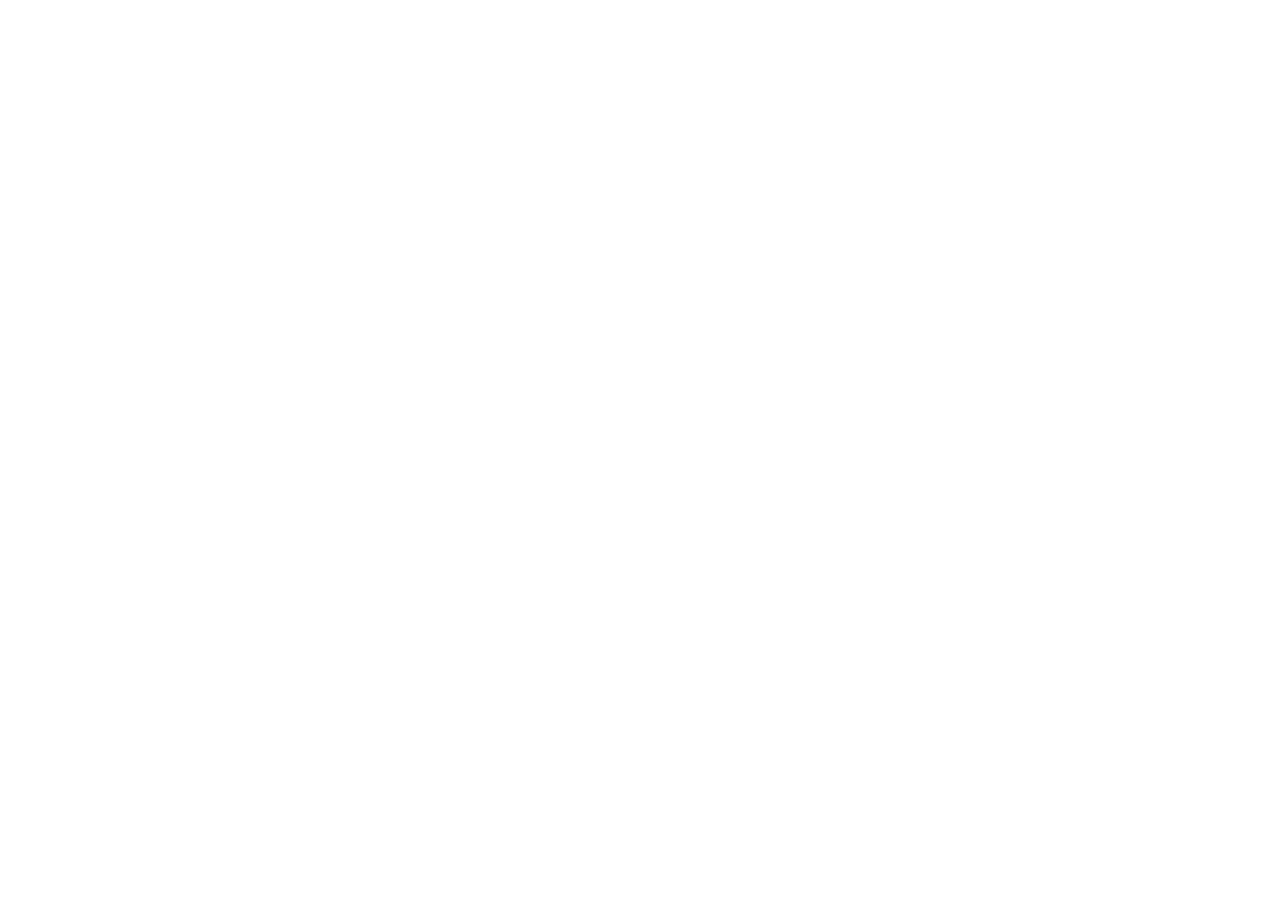
==== landingpage/index.html @ 05cea27c "Inicio" ====
<!DOCTYPE html>
<html lang="es">

<head>
   <meta charset="UTF-8">
   <meta http-equiv="X-UA-Compatible" content="IE=edge">
   <meta name="viewport" content="width=device-width, initial-scale=1.0">
   <link rel="stylesheet" href="style.css">
   <title>Document</title>
</head>

<body>



</body>

</html>
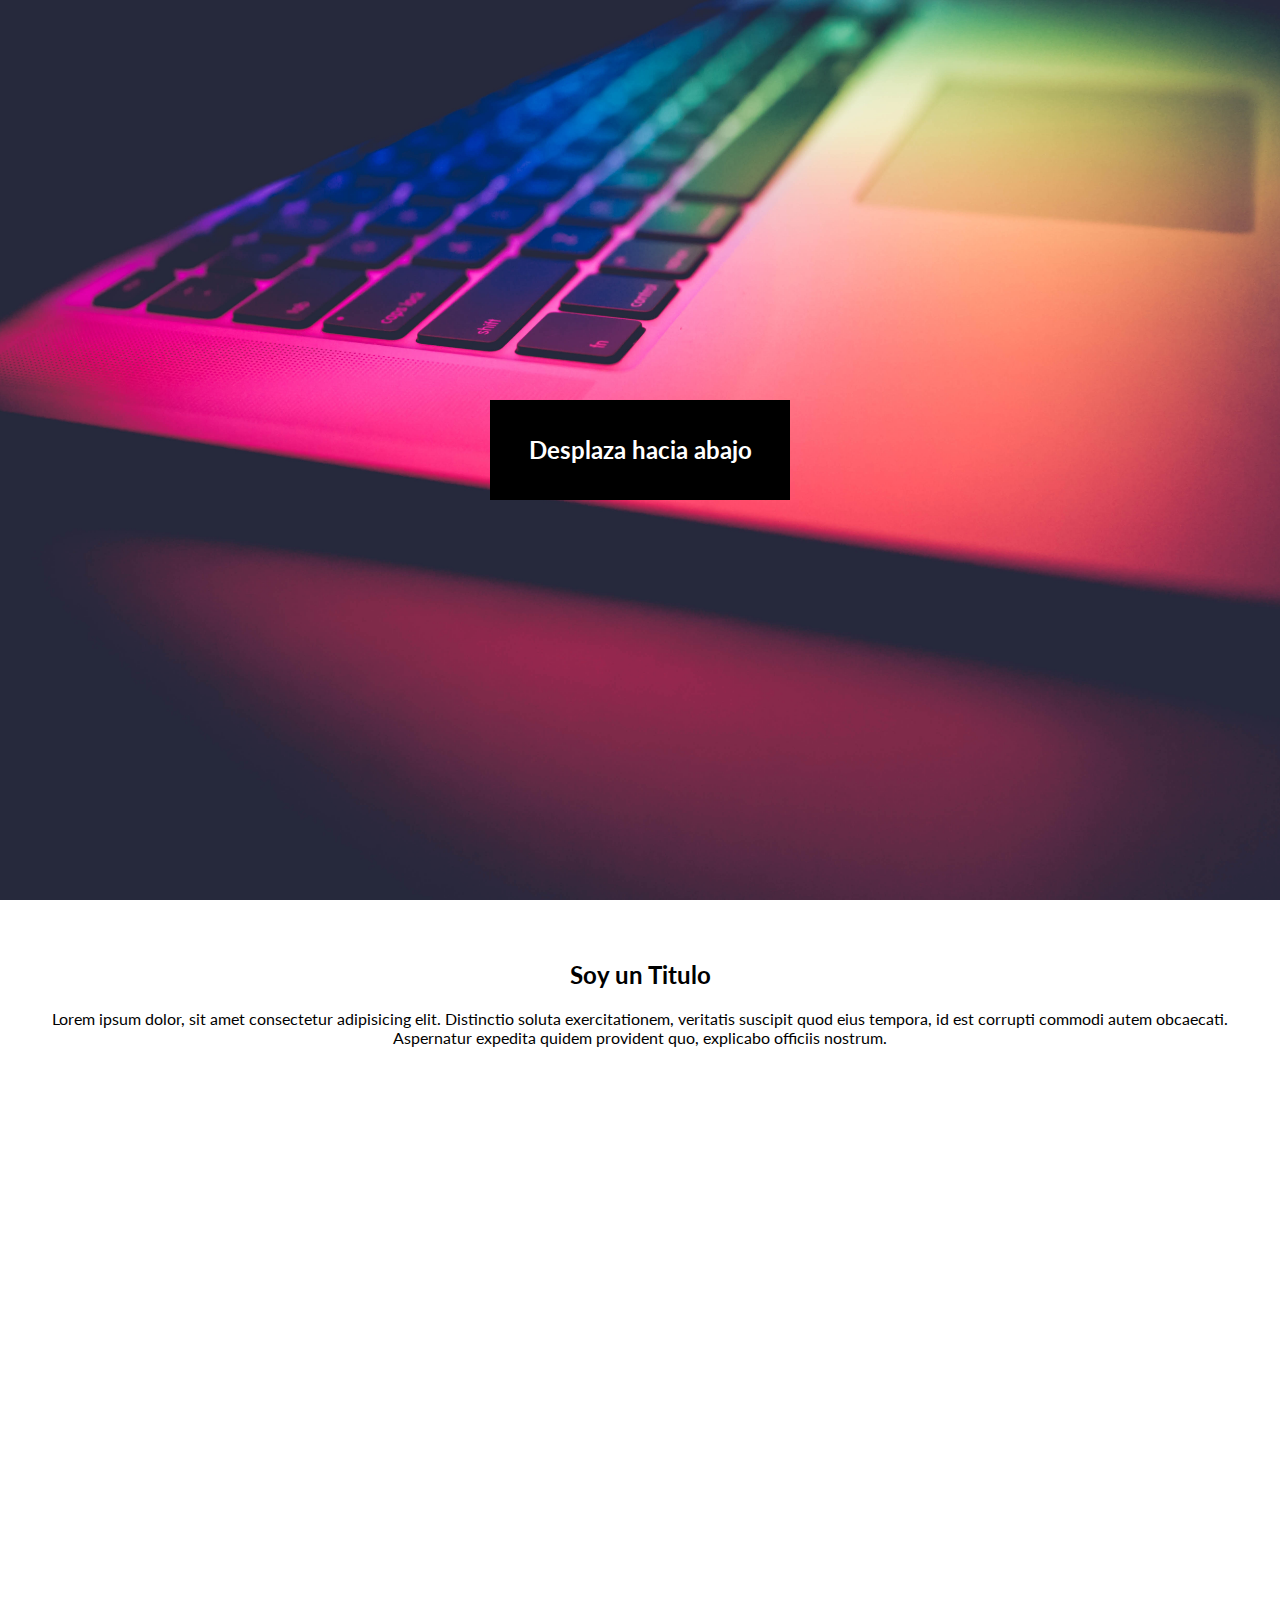
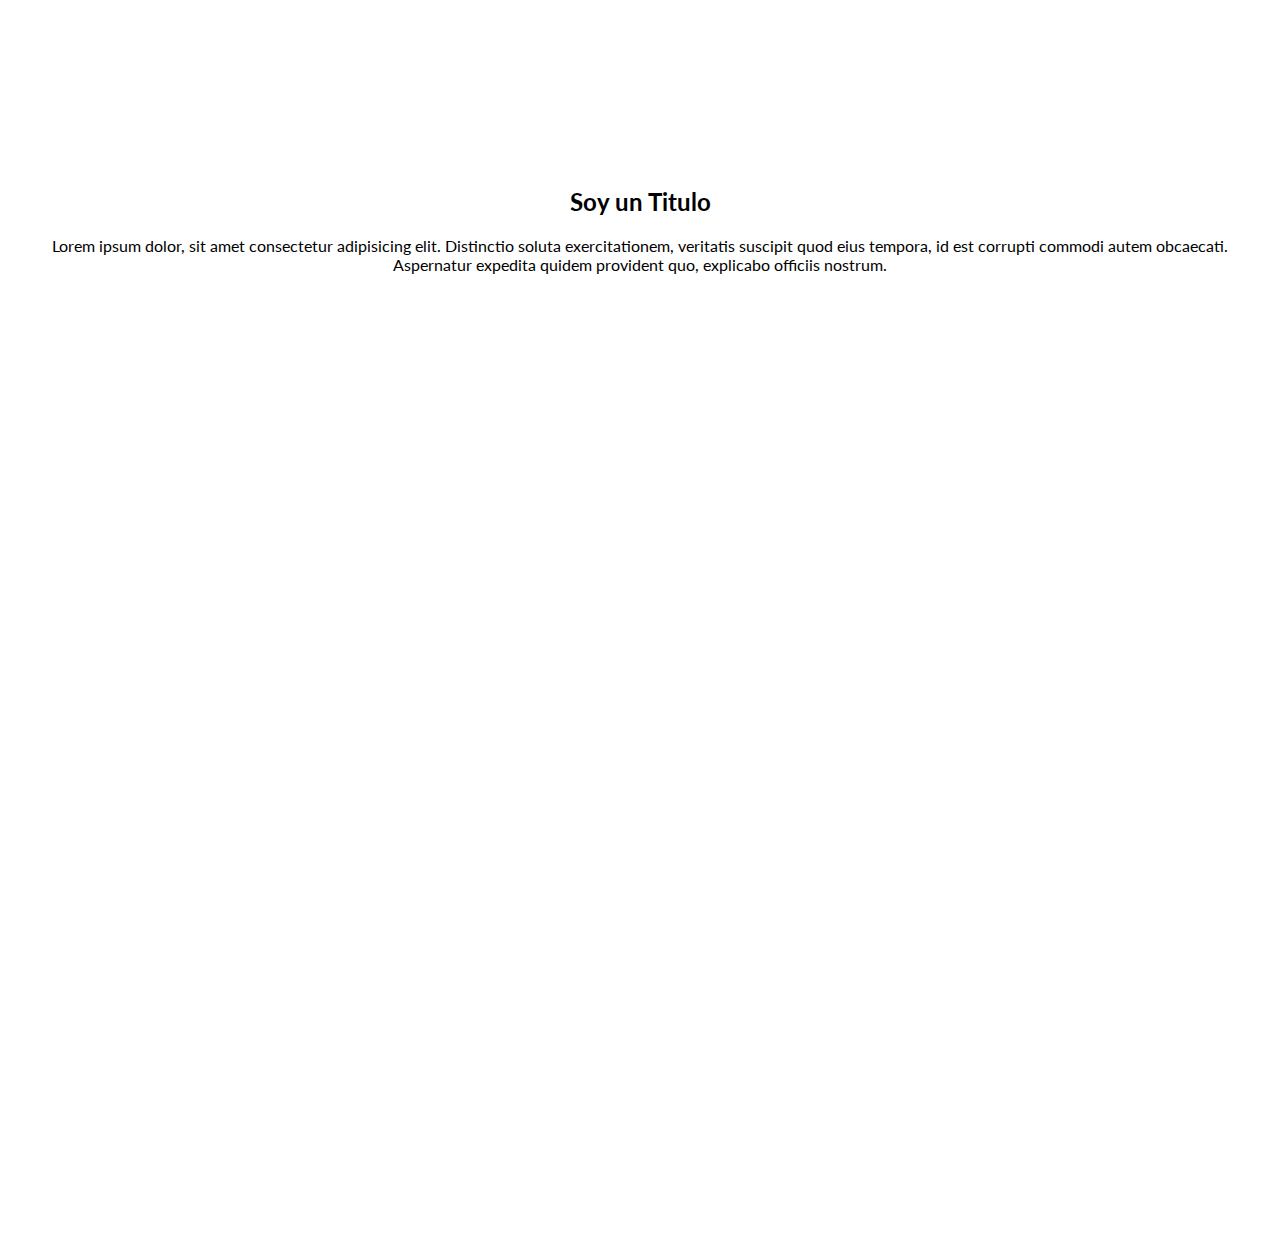
==== commit b05cf32a: "uno" ====
--- a/landingpage/index.html
+++ b/landingpage/index.html
@@ -5,13 +5,37 @@
    <meta charset="UTF-8">
    <meta http-equiv="X-UA-Compatible" content="IE=edge">
    <meta name="viewport" content="width=device-width, initial-scale=1.0">
-   <link rel="stylesheet" href="style.css">
+   <link rel="stylesheet" href="./css/style.css">
    <title>Document</title>
 </head>
 
 <body>
 
+   <section class="background section1">
+      <h2>Desplaza hacia abajo</h2>
+   </section>
 
+   <section class="text">
+      <h2>Soy un Titulo</h2>
+      <p>Lorem ipsum dolor, sit amet consectetur adipisicing elit. Distinctio soluta exercitationem, veritatis suscipit
+         quod eius tempora, id est corrupti commodi autem obcaecati. Aspernatur expedita quidem provident quo, explicabo
+         officiis nostrum.</p>
+   </section>
+
+   <section class="background section2">
+      <h3>Unete a nosotros</h3>
+   </section>
+
+   <section class="text">
+      <h2>Soy un Titulo</h2>
+      <p>Lorem ipsum dolor, sit amet consectetur adipisicing elit. Distinctio soluta exercitationem, veritatis suscipit
+         quod eius tempora, id est corrupti commodi autem obcaecati. Aspernatur expedita quidem provident quo, explicabo
+         officiis nostrum.</p>
+   </section>
+
+   <section class="background section3">
+      <h3>¿Te Animas?</h3>
+   </section>
 
 </body>
 
--- a/landingpage/css/style.css
+++ b/landingpage/css/style.css
@@ -0,0 +1,66 @@
+@import url('https://fonts.googleapis.com/css2?family=Lato:ital,wght@0,300;1,300;1,400&display=swap');
+
+* {
+   margin: 0;
+   padding: 0;
+   box-sizing: border-box;
+
+}
+
+body {
+   font-family: 'Lato', sans-serif;
+}
+
+.background {
+   width: 100%;
+   height: 100vh;
+   background-size: cover;
+   background-position: center;
+   background-attachment: fixed;
+}
+
+.section1 {
+   background-image: url(../img/hero.jpg);
+   padding: 0.1px;
+}
+
+.section1 h2 {
+   background: #000;
+   color: white;
+   width: 300px;
+   height: 100px;
+   margin: 0 auto;
+   text-align: center;
+   line-height: 100px;
+   margin-top: calc(50vh - 50px);
+}
+
+.text {
+   width: 100%;
+   text-align: center;
+   padding: 60px 30px;
+}
+
+.text p {
+   padding: 20px 0;
+}
+
+.section2 {
+   height: 600px;
+   background-image: url(../img/fondo1.png);
+   text-align: center;
+   color: white;
+   line-height: 600px;
+}
+
+.background h3 {
+   font-size: 4rem;
+
+}
+
+.section3 {
+   background-image: url(../img/fondo2.png);
+   color: #fff;
+   text-align: center;
+   line-height: 100vh;
+}